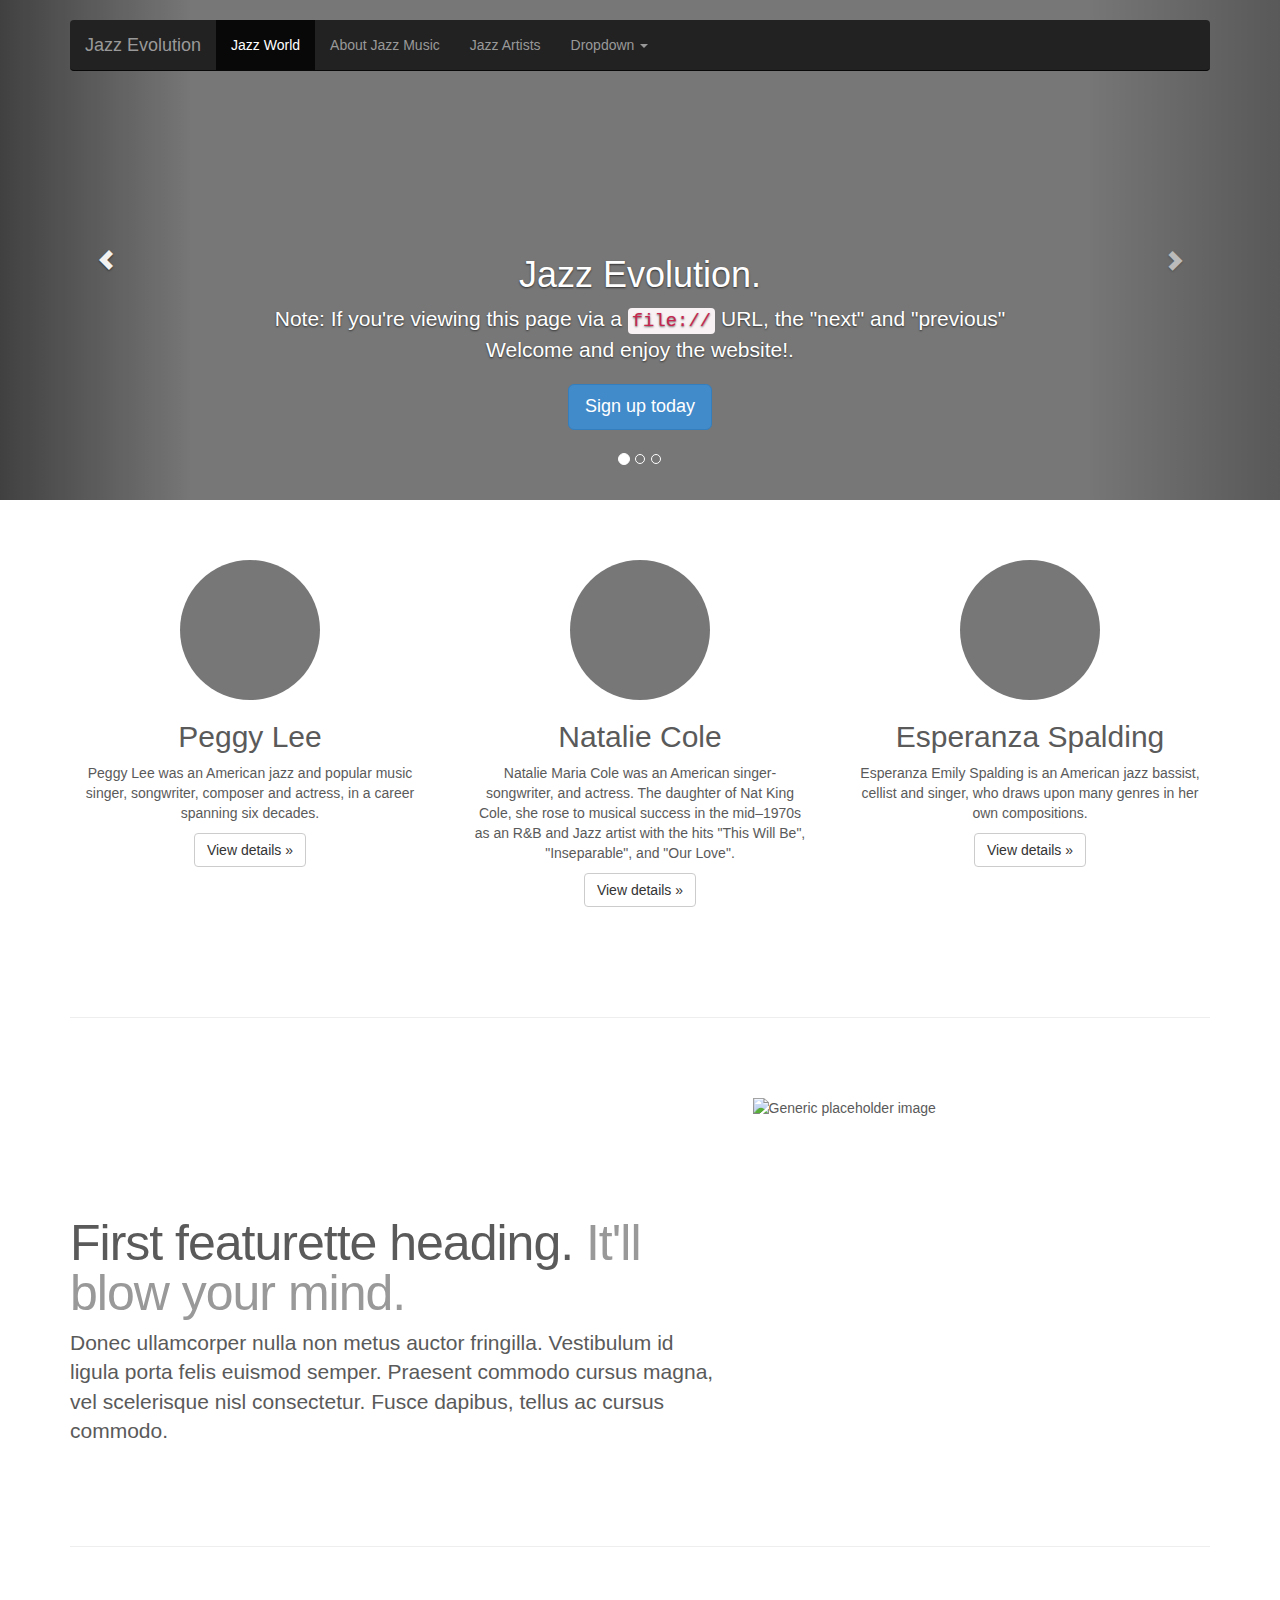
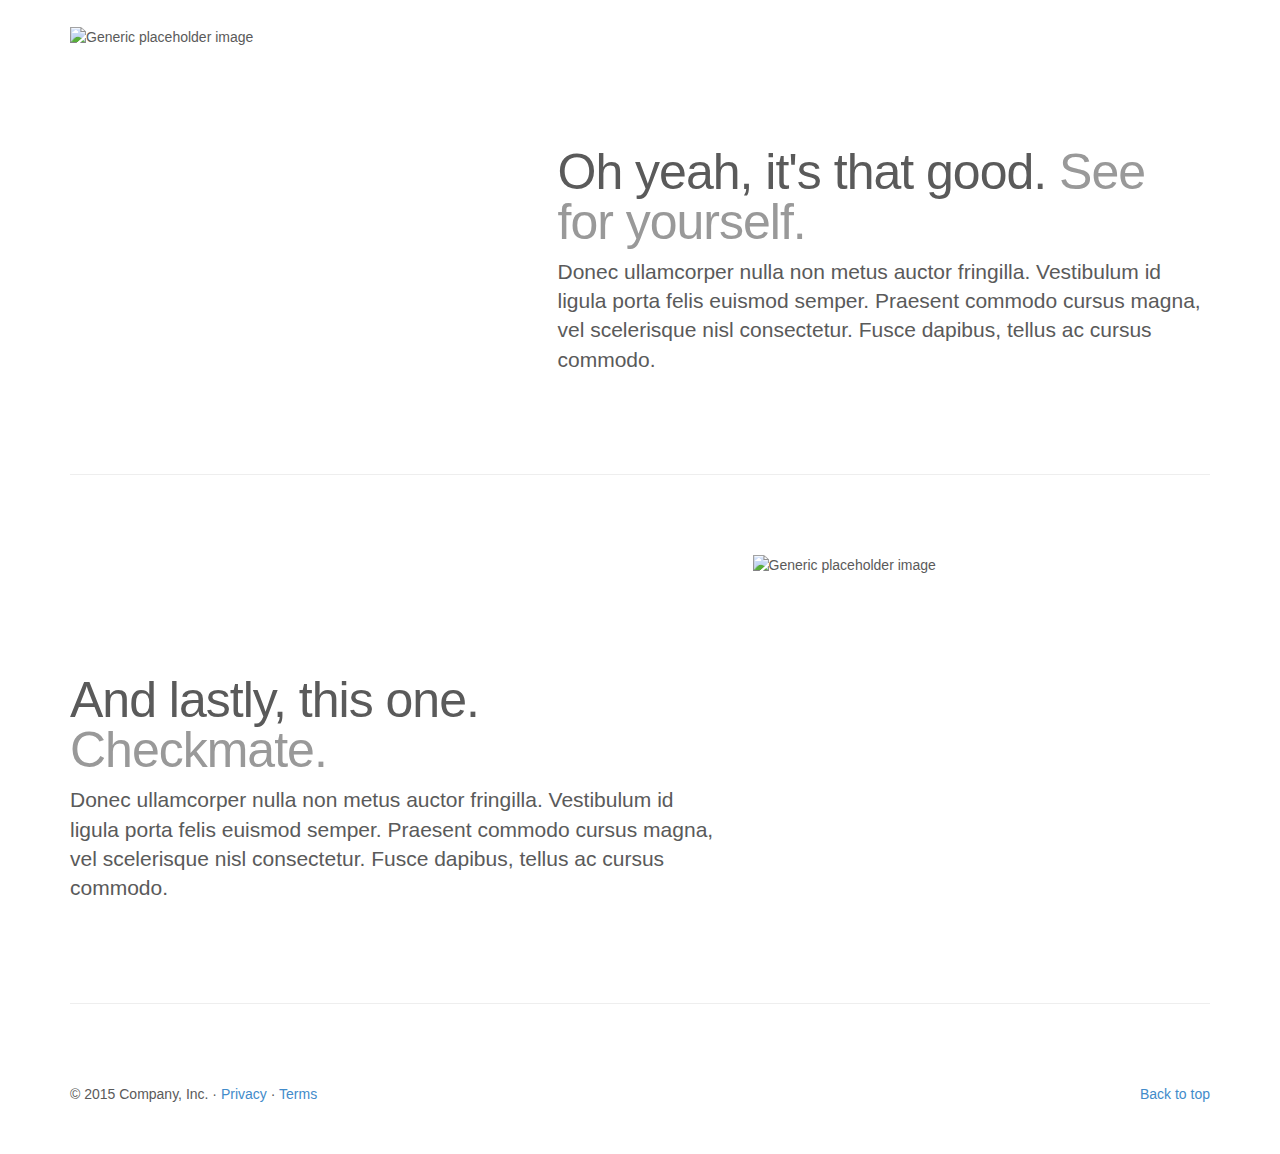
==== index.html @ dffc3984 "11111" ====
<!DOCTYPE html>
<html lang="en">
  <head>
    <meta charset="utf-8">
    <meta http-equiv="X-UA-Compatible" content="IE=edge">
    <meta name="viewport" content="width=device-width, initial-scale=1">
    <!-- The above 3 meta tags *must* come first in the head; any other head content must come *after* these tags -->
    <meta name="description" content="">
    <meta name="author" content="">
    <link rel="icon" href="../../favicon.ico">

    <title>Carousel Template for Bootstrap</title>

    <!-- Bootstrap core CSS -->
    <link href="styles/main.css" rel="stylesheet">

    <!-- IE10 viewport hack for Surface/desktop Windows 8 bug -->
    <link href="style/ie10-viewport-bug-workaround.css" rel="stylesheet">

    <!-- Just for debugging purposes. Don't actually copy these 2 lines! -->
    <!--[if lt IE 9]><script src="../../assets/js/ie8-responsive-file-warning.js"></script><![endif]-->
    <script src="assets/js/ie-emulation-modes-warning.js"></script>

    <!-- HTML5 shim and Respond.js for IE8 support of HTML5 elements and media queries -->
    <!--[if lt IE 9]>
      <script src="https://oss.maxcdn.com/html5shiv/3.7.2/html5shiv.min.js"></script>
      <script src="https://oss.maxcdn.com/respond/1.4.2/respond.min.js"></script>
    <![endif]-->

    <!-- Custom styles for this template -->
    <link href="carousel.css" rel="stylesheet">
  </head>
<!-- NAVBAR
================================================== -->
  <body>
    <div class="navbar-wrapper">
      <div class="container">

        <nav class="navbar navbar-inverse navbar-static-top">
          <div class="container">
            <div class="navbar-header">
              <button type="button" class="navbar-toggle collapsed" data-toggle="collapse" data-target="#navbar" aria-expanded="false" aria-controls="navbar">
                <span class="sr-only">Toggle navigation</span>
                <span class="icon-bar"></span>
                <span class="icon-bar"></span>
                <span class="icon-bar"></span>
              </button>
              <a class="navbar-brand" href="#">Jazz Evolution</a>
            </div>
            <div id="navbar" class="navbar-collapse collapse">
              <ul class="nav navbar-nav">
                <li class="active"><a href="jazz.html">Jazz World</a></li>
                <li><a href="#about">About Jazz Music</a></li>
                <li><a href="#contact">Jazz Artists</a></li>
                <li class="dropdown">
                  <a href="#" class="dropdown-toggle" data-toggle="dropdown" role="button" aria-haspopup="true" aria-expanded="false">Dropdown <span class="caret"></span></a>
                  <ul class="dropdown-menu">
                    <li><a href="#">Action</a></li>
                    <li><a href="#">Another action</a></li>
                    <li><a href="#">Something else here</a></li>
                    <li role="separator" class="divider"></li>
                    <li class="dropdown-header">Nav header</li>
                    <li><a href="#">Separated link</a></li>
                    <li><a href="#">One more separated link</a></li>
                  </ul>
                </li>
              </ul>
            </div>
          </div>
        </nav>

      </div>
    </div>


    <!-- Carousel
    ================================================== -->
    <div id="myCarousel" class="carousel slide" data-ride="carousel">
      <!-- Indicators -->
      <ol class="carousel-indicators">
        <li data-target="#myCarousel" data-slide-to="0" class="active"></li>
        <li data-target="#myCarousel" data-slide-to="1"></li>
        <li data-target="#myCarousel" data-slide-to="2"></li>
      </ol>
      <div class="carousel-inner" role="listbox">
        <div class="item active">
          <img class="first-slide" src="[data-uri]" alt="First slide">
          <div class="container">
            <div class="carousel-caption">
              <h1>Jazz Evolution.</h1>
              <p>Note: If you're viewing this page via a <code>file://</code> URL, the "next" and "previous" Welcome and enjoy the website!.</p>
              <p><a class="btn btn-lg btn-primary" href="#" role="button">Sign up today</a></p>
            </div>
          </div>
        </div>
        <div class="item">
          <img class="second-slide" src="[data-uri]" alt="Second slide">
          <div class="container">
            <div class="carousel-caption">
              <h1>Another example headline.</h1>
              <p>Cras justo odio, dapibus ac facilisis in, egestas eget quam. Donec id elit non mi porta gravida at eget metus. Nullam id dolor id nibh ultricies vehicula ut id elit.</p>
              <p><a class="btn btn-lg btn-primary" href="#" role="button">Learn more</a></p>
            </div>
          </div>
        </div>
        <div class="item">
          <img class="third-slide" src="[data-uri]" alt="Third slide">
          <div class="container">
            <div class="carousel-caption">
              <h1>One more for good measure.</h1>
              <p>Cras justo odio, dapibus ac facilisis in, egestas eget quam. Donec id elit non mi porta gravida at eget metus. Nullam id dolor id nibh ultricies vehicula ut id elit.</p>
              <p><a class="btn btn-lg btn-primary" href="#" role="button">Browse gallery</a></p>
            </div>
          </div>
        </div>
      </div>
      <a class="left carousel-control" href="#myCarousel" role="button" data-slide="prev">
        <span class="glyphicon glyphicon-chevron-left" aria-hidden="true"></span>
        <span class="sr-only">Previous</span>
      </a>
      <a class="right carousel-control" href="#myCarousel" role="button" data-slide="next">
        <span class="glyphicon glyphicon-chevron-right" aria-hidden="true"></span>
        <span class="sr-only">Next</span>
      </a>
    </div><!-- /.carousel -->


    <!-- Marketing messaging and featurettes
    ================================================== -->
    <!-- Wrap the rest of the page in another container to center all the content. -->

    <div class="container marketing">

      <!-- Three columns of text below the carousel -->
      <div class="row">
        <div class="col-lg-4">
          <img class="img-circle" src="[data-uri]" alt="Generic placeholder image" width="140" height="140">
          <h2>Peggy Lee</h2>
          <p>Peggy Lee was an American jazz and popular music singer, songwriter, composer and actress, in a career spanning six decades.</p>
          <p><a class="btn btn-default" href="#" role="button">View details &raquo;</a></p>
        </div><!-- /.col-lg-4 -->
        <div class="col-lg-4">
          <img class="img-circle" src="[data-uri]" alt="Generic placeholder image" width="140" height="140">
          <h2>Natalie Cole</h2>
          <p>Natalie Maria Cole was an American singer-songwriter, and actress. The daughter of Nat King Cole, she rose to musical success in the mid–1970s as an R&B and Jazz artist with the hits "This Will Be", "Inseparable", and "Our Love".</p>
          <p><a class="btn btn-default" href="#" role="button">View details &raquo;</a></p>
        </div><!-- /.col-lg-4 -->
        <div class="col-lg-4">
          <img class="img-circle" src="[data-uri]" alt="Generic placeholder image" width="140" height="140">
          <h2>Esperanza Spalding</h2>
          <p>Esperanza Emily Spalding is an American jazz bassist, cellist and singer, who draws upon many genres in her own compositions.</p>
          <p><a class="btn btn-default" href="#" role="button">View details &raquo;</a></p>
        </div><!-- /.col-lg-4 -->
      </div><!-- /.row -->


      <!-- START THE FEATURETTES -->

      <hr class="featurette-divider">

      <div class="row featurette">
        <div class="col-md-7">
          <h2 class="featurette-heading">First featurette heading. <span class="text-muted">It'll blow your mind.</span></h2>
          <p class="lead">Donec ullamcorper nulla non metus auctor fringilla. Vestibulum id ligula porta felis euismod semper. Praesent commodo cursus magna, vel scelerisque nisl consectetur. Fusce dapibus, tellus ac cursus commodo.</p>
        </div>
        <div class="col-md-5">
          <img class="featurette-image img-responsive center-block" data-src="holder.js/500x500/auto" alt="Generic placeholder image">
        </div>
      </div>

      <hr class="featurette-divider">

      <div class="row featurette">
        <div class="col-md-7 col-md-push-5">
          <h2 class="featurette-heading">Oh yeah, it's that good. <span class="text-muted">See for yourself.</span></h2>
          <p class="lead">Donec ullamcorper nulla non metus auctor fringilla. Vestibulum id ligula porta felis euismod semper. Praesent commodo cursus magna, vel scelerisque nisl consectetur. Fusce dapibus, tellus ac cursus commodo.</p>
        </div>
        <div class="col-md-5 col-md-pull-7">
          <img class="featurette-image img-responsive center-block" data-src="holder.js/500x500/auto" alt="Generic placeholder image">
        </div>
      </div>

      <hr class="featurette-divider">

      <div class="row featurette">
        <div class="col-md-7">
          <h2 class="featurette-heading">And lastly, this one. <span class="text-muted">Checkmate.</span></h2>
          <p class="lead">Donec ullamcorper nulla non metus auctor fringilla. Vestibulum id ligula porta felis euismod semper. Praesent commodo cursus magna, vel scelerisque nisl consectetur. Fusce dapibus, tellus ac cursus commodo.</p>
        </div>
        <div class="col-md-5">
          <img class="featurette-image img-responsive center-block" data-src="holder.js/500x500/auto" alt="Generic placeholder image">
        </div>
      </div>

      <hr class="featurette-divider">

      <!-- /END THE FEATURETTES -->


      <!-- FOOTER -->
      <footer>
        <p class="pull-right"><a href="#">Back to top</a></p>
        <p>&copy; 2015 Company, Inc. &middot; <a href="#">Privacy</a> &middot; <a href="#">Terms</a></p>
      </footer>

    </div><!-- /.container -->


    <!-- Bootstrap core JavaScript
    ================================================== -->
    <!-- Placed at the end of the document so the pages load faster -->
    <script src="https://ajax.googleapis.com/ajax/libs/jquery/1.11.3/jquery.min.js"></script>
    <script>window.jQuery || document.write('<script src="../../assets/js/vendor/jquery.min.js"><\/script>')</script>
    <script src="../../dist/js/bootstrap.min.js"></script>
    <!-- Just to make our placeholder images work. Don't actually copy the next line! -->
    <script src="../../assets/js/vendor/holder.min.js"></script>
    <!-- IE10 viewport hack for Surface/desktop Windows 8 bug -->
    <script src="../../assets/js/ie10-viewport-bug-workaround.js"></script>
  </body>
</html>
---- carousel.css ----
/* GLOBAL STYLES
-------------------------------------------------- */
/* Padding below the footer and lighter body text */

body {
  padding-bottom: 40px;
  color: #5a5a5a;
}


/* CUSTOMIZE THE NAVBAR
-------------------------------------------------- */

/* Special class on .container surrounding .navbar, used for positioning it into place. */
.navbar-wrapper {
  position: absolute;
  top: 0;
  right: 0;
  left: 0;
  z-index: 20;
}

/* Flip around the padding for proper display in narrow viewports */
.navbar-wrapper > .container {
  padding-right: 0;
  padding-left: 0;
}
.navbar-wrapper .navbar {
  padding-right: 15px;
  padding-left: 15px;
}
.navbar-wrapper .navbar .container {
  width: auto;
}


/* CUSTOMIZE THE CAROUSEL
-------------------------------------------------- */

/* Carousel base class */
.carousel {
  height: 500px;
  margin-bottom: 60px;
}
/* Since positioning the image, we need to help out the caption */
.carousel-caption {
  z-index: 10;
}

/* Declare heights because of positioning of img element */
.carousel .item {
  height: 500px;
  background-color: #777;
}
.carousel-inner > .item > img {
  position: absolute;
  top: 0;
  left: 0;
  min-width: 100%;
  height: 500px;
}


/* MARKETING CONTENT
-------------------------------------------------- */

/* Center align the text within the three columns below the carousel */
.marketing .col-lg-4 {
  margin-bottom: 20px;
  text-align: center;
}
.marketing h2 {
  font-weight: normal;
}
.marketing .col-lg-4 p {
  margin-right: 10px;
  margin-left: 10px;
}


/* Featurettes
------------------------- */

.featurette-divider {
  margin: 80px 0; /* Space out the Bootstrap <hr> more */
}

/* Thin out the marketing headings */
.featurette-heading {
  font-weight: 300;
  line-height: 1;
  letter-spacing: -1px;
}


/* RESPONSIVE CSS
-------------------------------------------------- */

@media (min-width: 768px) {
  /* Navbar positioning foo */
  .navbar-wrapper {
    margin-top: 20px;
  }
  .navbar-wrapper .container {
    padding-right: 15px;
    padding-left: 15px;
  }
  .navbar-wrapper .navbar {
    padding-right: 0;
    padding-left: 0;
  }

  /* The navbar becomes detached from the top, so we round the corners */
  .navbar-wrapper .navbar {
    border-radius: 4px;
  }

  /* Bump up size of carousel content */
  .carousel-caption p {
    margin-bottom: 20px;
    font-size: 21px;
    line-height: 1.4;
  }

  .featurette-heading {
    font-size: 50px;
  }
}

@media (min-width: 992px) {
  .featurette-heading {
    margin-top: 120px;
  }
}
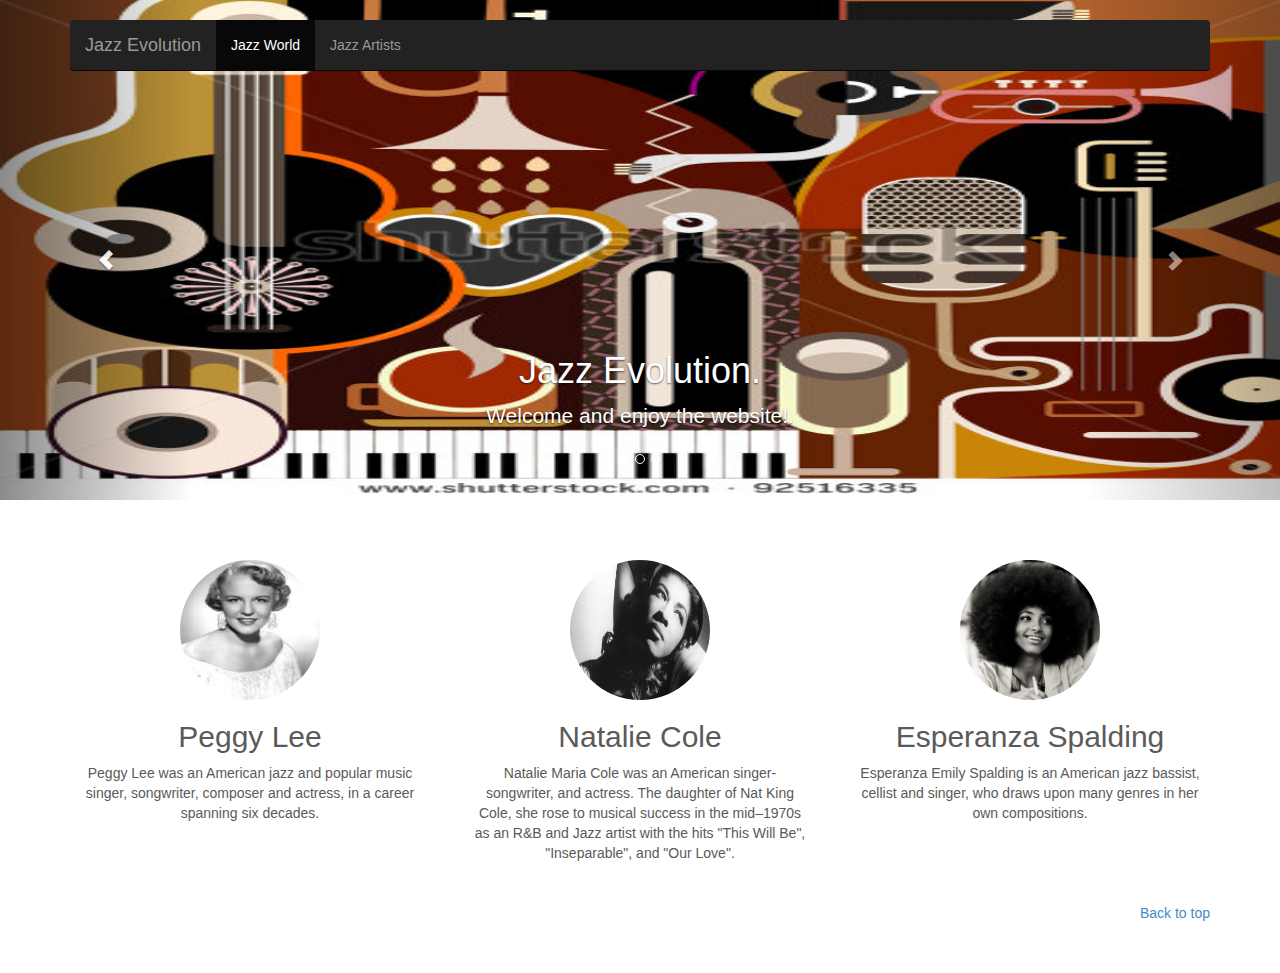
==== commit d0153d09: "fav" ====
--- a/index.html
+++ b/index.html
@@ -7,9 +7,9 @@
     <!-- The above 3 meta tags *must* come first in the head; any other head content must come *after* these tags -->
     <meta name="description" content="">
     <meta name="author" content="">
-    <link rel="icon" href="../../favicon.ico">
+    <link rel="icon" href="favicon.ico">
 
-    <title>Carousel Template for Bootstrap</title>
+    <title>Jazz Evolution</title>
 
     <!-- Bootstrap core CSS -->
     <link href="styles/main.css" rel="stylesheet">
@@ -45,25 +45,14 @@
                 <span class="icon-bar"></span>
                 <span class="icon-bar"></span>
               </button>
-              <a class="navbar-brand" href="#">Jazz Evolution</a>
+              <a class="navbar-brand" href="index.html">Jazz Evolution</a>
             </div>
             <div id="navbar" class="navbar-collapse collapse">
               <ul class="nav navbar-nav">
                 <li class="active"><a href="jazz.html">Jazz World</a></li>
-                <li><a href="#about">About Jazz Music</a></li>
-                <li><a href="#contact">Jazz Artists</a></li>
-                <li class="dropdown">
-                  <a href="#" class="dropdown-toggle" data-toggle="dropdown" role="button" aria-haspopup="true" aria-expanded="false">Dropdown <span class="caret"></span></a>
-                  <ul class="dropdown-menu">
-                    <li><a href="#">Action</a></li>
-                    <li><a href="#">Another action</a></li>
-                    <li><a href="#">Something else here</a></li>
-                    <li role="separator" class="divider"></li>
-                    <li class="dropdown-header">Nav header</li>
-                    <li><a href="#">Separated link</a></li>
-                    <li><a href="#">One more separated link</a></li>
-                  </ul>
-                </li>
+
+                <li><a href="artist.html">Jazz Artists</a></li>
+
               </ul>
             </div>
           </div>
@@ -84,32 +73,33 @@
       </ol>
       <div class="carousel-inner" role="listbox">
         <div class="item active">
-          <img class="first-slide" src="[data-uri]" alt="First slide">
+          <img class="first-slide" src="img/uy.jpg" alt="First slide">
+          <a href="yourmusicfile.mp3">Play music</a>
           <div class="container">
             <div class="carousel-caption">
               <h1>Jazz Evolution.</h1>
-              <p>Note: If you're viewing this page via a <code>file://</code> URL, the "next" and "previous" Welcome and enjoy the website!.</p>
-              <p><a class="btn btn-lg btn-primary" href="#" role="button">Sign up today</a></p>
+              <p>  Welcome and enjoy the website!.</p>
+
             </div>
           </div>
         </div>
         <div class="item">
-          <img class="second-slide" src="[data-uri]" alt="Second slide">
+          <img class="second-slide" src="img/9.jpg" alt="Second slide">
           <div class="container">
             <div class="carousel-caption">
-              <h1>Another example headline.</h1>
-              <p>Cras justo odio, dapibus ac facilisis in, egestas eget quam. Donec id elit non mi porta gravida at eget metus. Nullam id dolor id nibh ultricies vehicula ut id elit.</p>
-              <p><a class="btn btn-lg btn-primary" href="#" role="button">Learn more</a></p>
+              <h1></h1>
+              <p></p>
+
             </div>
           </div>
         </div>
         <div class="item">
-          <img class="third-slide" src="[data-uri]" alt="Third slide">
+          <img class="third-slide" src="img/11.jpg" alt="Third slide">
           <div class="container">
             <div class="carousel-caption">
-              <h1>One more for good measure.</h1>
-              <p>Cras justo odio, dapibus ac facilisis in, egestas eget quam. Donec id elit non mi porta gravida at eget metus. Nullam id dolor id nibh ultricies vehicula ut id elit.</p>
-              <p><a class="btn btn-lg btn-primary" href="#" role="button">Browse gallery</a></p>
+              <h1></h1>
+              <p></p>
+
             </div>
           </div>
         </div>
@@ -134,73 +124,32 @@
       <!-- Three columns of text below the carousel -->
       <div class="row">
         <div class="col-lg-4">
-          <img class="img-circle" src="[data-uri]" alt="Generic placeholder image" width="140" height="140">
+          <img class="img-circle" src="img/peggy.jpeg" alt="Generic placeholder image" width="140" height="140">
           <h2>Peggy Lee</h2>
           <p>Peggy Lee was an American jazz and popular music singer, songwriter, composer and actress, in a career spanning six decades.</p>
-          <p><a class="btn btn-default" href="#" role="button">View details &raquo;</a></p>
+
         </div><!-- /.col-lg-4 -->
         <div class="col-lg-4">
-          <img class="img-circle" src="[data-uri]" alt="Generic placeholder image" width="140" height="140">
+          <img class="img-circle" src="img/natalie.jpg" alt="Generic placeholder image" width="140" height="140">
           <h2>Natalie Cole</h2>
           <p>Natalie Maria Cole was an American singer-songwriter, and actress. The daughter of Nat King Cole, she rose to musical success in the mid–1970s as an R&B and Jazz artist with the hits "This Will Be", "Inseparable", and "Our Love".</p>
-          <p><a class="btn btn-default" href="#" role="button">View details &raquo;</a></p>
+
         </div><!-- /.col-lg-4 -->
         <div class="col-lg-4">
-          <img class="img-circle" src="[data-uri]" alt="Generic placeholder image" width="140" height="140">
+          <img class="img-circle" src="img/Esperanza.jpg" alt="Generic placeholder image" width="140" height="140">
           <h2>Esperanza Spalding</h2>
           <p>Esperanza Emily Spalding is an American jazz bassist, cellist and singer, who draws upon many genres in her own compositions.</p>
-          <p><a class="btn btn-default" href="#" role="button">View details &raquo;</a></p>
+
         </div><!-- /.col-lg-4 -->
       </div><!-- /.row -->
 
 
-      <!-- START THE FEATURETTES -->
-
-      <hr class="featurette-divider">
-
-      <div class="row featurette">
-        <div class="col-md-7">
-          <h2 class="featurette-heading">First featurette heading. <span class="text-muted">It'll blow your mind.</span></h2>
-          <p class="lead">Donec ullamcorper nulla non metus auctor fringilla. Vestibulum id ligula porta felis euismod semper. Praesent commodo cursus magna, vel scelerisque nisl consectetur. Fusce dapibus, tellus ac cursus commodo.</p>
-        </div>
-        <div class="col-md-5">
-          <img class="featurette-image img-responsive center-block" data-src="holder.js/500x500/auto" alt="Generic placeholder image">
-        </div>
-      </div>
-
-      <hr class="featurette-divider">
-
-      <div class="row featurette">
-        <div class="col-md-7 col-md-push-5">
-          <h2 class="featurette-heading">Oh yeah, it's that good. <span class="text-muted">See for yourself.</span></h2>
-          <p class="lead">Donec ullamcorper nulla non metus auctor fringilla. Vestibulum id ligula porta felis euismod semper. Praesent commodo cursus magna, vel scelerisque nisl consectetur. Fusce dapibus, tellus ac cursus commodo.</p>
-        </div>
-        <div class="col-md-5 col-md-pull-7">
-          <img class="featurette-image img-responsive center-block" data-src="holder.js/500x500/auto" alt="Generic placeholder image">
-        </div>
-      </div>
-
-      <hr class="featurette-divider">
-
-      <div class="row featurette">
-        <div class="col-md-7">
-          <h2 class="featurette-heading">And lastly, this one. <span class="text-muted">Checkmate.</span></h2>
-          <p class="lead">Donec ullamcorper nulla non metus auctor fringilla. Vestibulum id ligula porta felis euismod semper. Praesent commodo cursus magna, vel scelerisque nisl consectetur. Fusce dapibus, tellus ac cursus commodo.</p>
-        </div>
-        <div class="col-md-5">
-          <img class="featurette-image img-responsive center-block" data-src="holder.js/500x500/auto" alt="Generic placeholder image">
-        </div>
-      </div>
-
-      <hr class="featurette-divider">
-
-      <!-- /END THE FEATURETTES -->
 
 
       <!-- FOOTER -->
       <footer>
         <p class="pull-right"><a href="#">Back to top</a></p>
-        <p>&copy; 2015 Company, Inc. &middot; <a href="#">Privacy</a> &middot; <a href="#">Terms</a></p>
+        <p></a></p>
       </footer>
 
     </div><!-- /.container -->
@@ -210,11 +159,12 @@
     ================================================== -->
     <!-- Placed at the end of the document so the pages load faster -->
     <script src="https://ajax.googleapis.com/ajax/libs/jquery/1.11.3/jquery.min.js"></script>
-    <script>window.jQuery || document.write('<script src="../../assets/js/vendor/jquery.min.js"><\/script>')</script>
-    <script src="../../dist/js/bootstrap.min.js"></script>
+    <script>window.jQuery || document.write('<script src="scripts/jquery.min.js"><\/script>')</script>
+    <script src="scripts/bootstrap.min.js"></script>
     <!-- Just to make our placeholder images work. Don't actually copy the next line! -->
-    <script src="../../assets/js/vendor/holder.min.js"></script>
+    <script src="scripts/holder.min.js"></script>
     <!-- IE10 viewport hack for Surface/desktop Windows 8 bug -->
-    <script src="../../assets/js/ie10-viewport-bug-workaround.js"></script>
-  </body>
-</html>
+    <script src="scripts/ie10-viewport-bug-workaround.js"></script>
+<embed>
+  <audio src="jazzy.mp3" autoplay loop> </audio>
+</embed>
